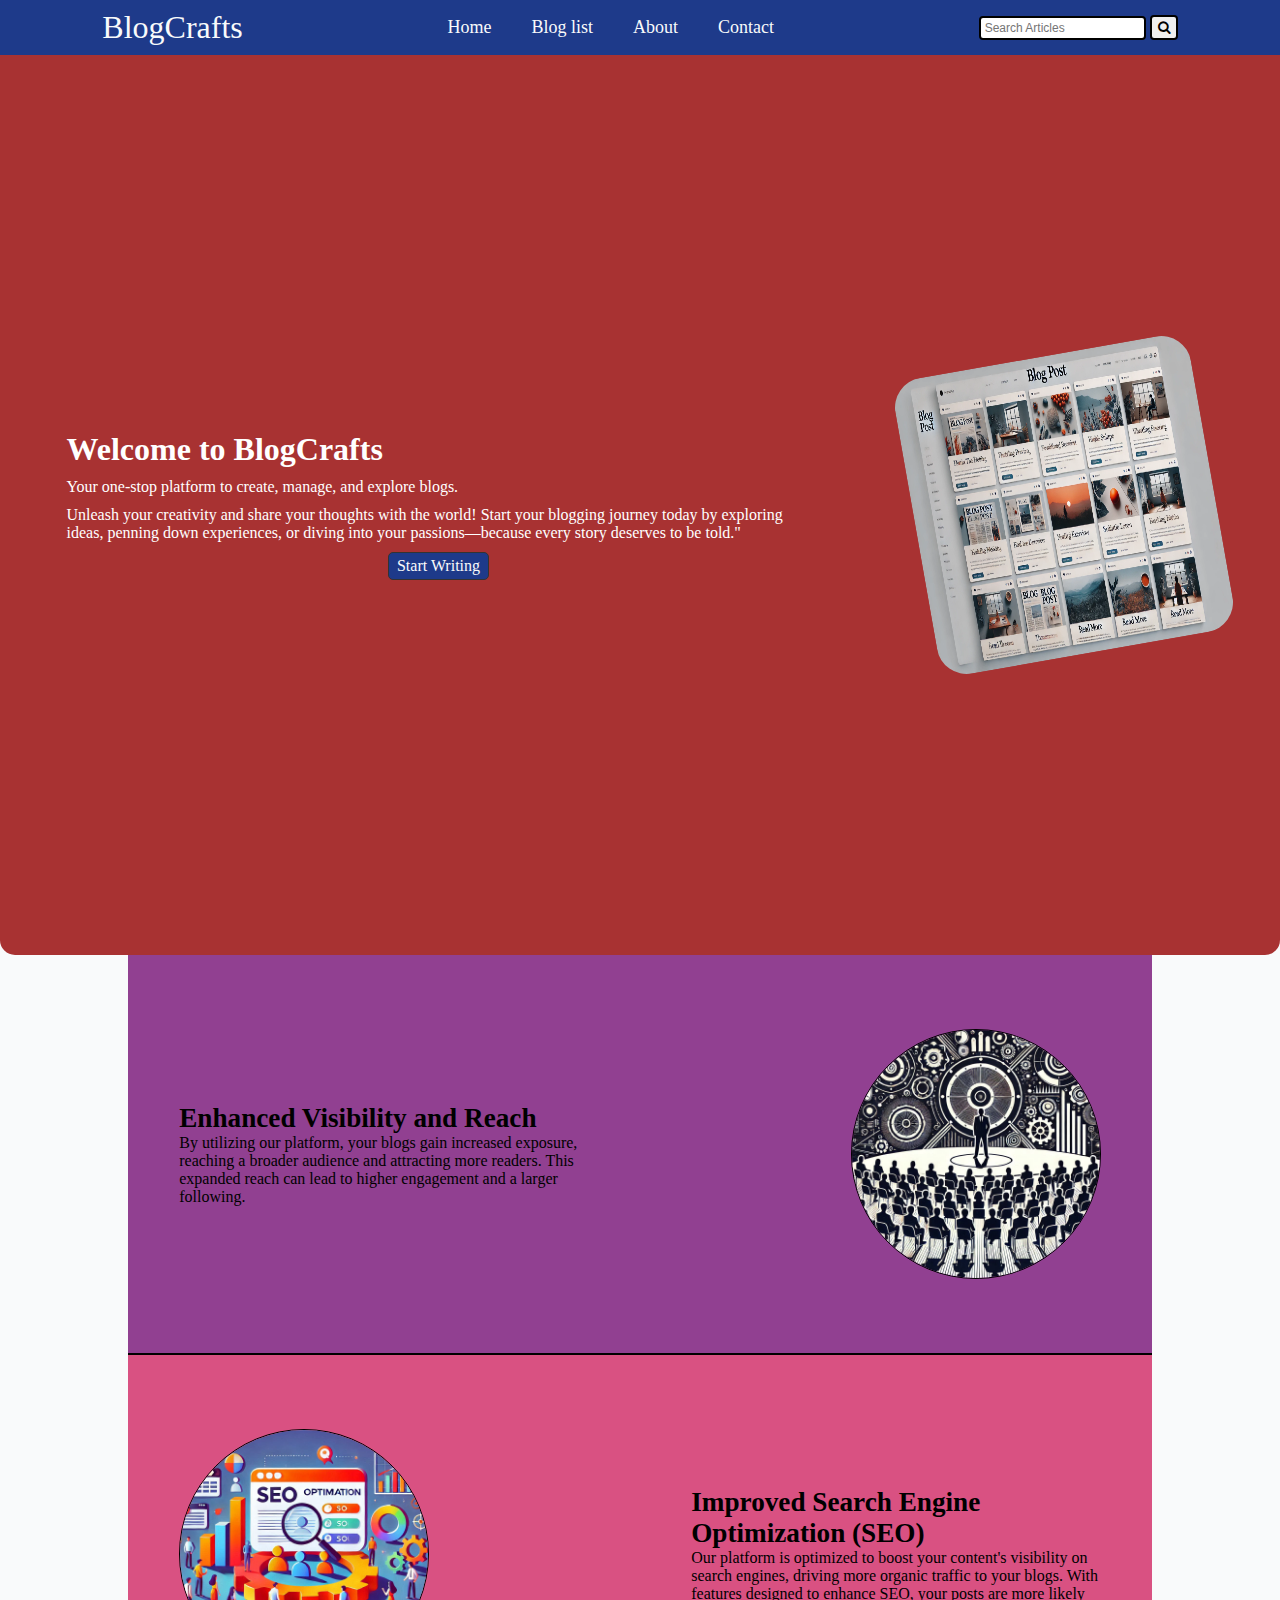
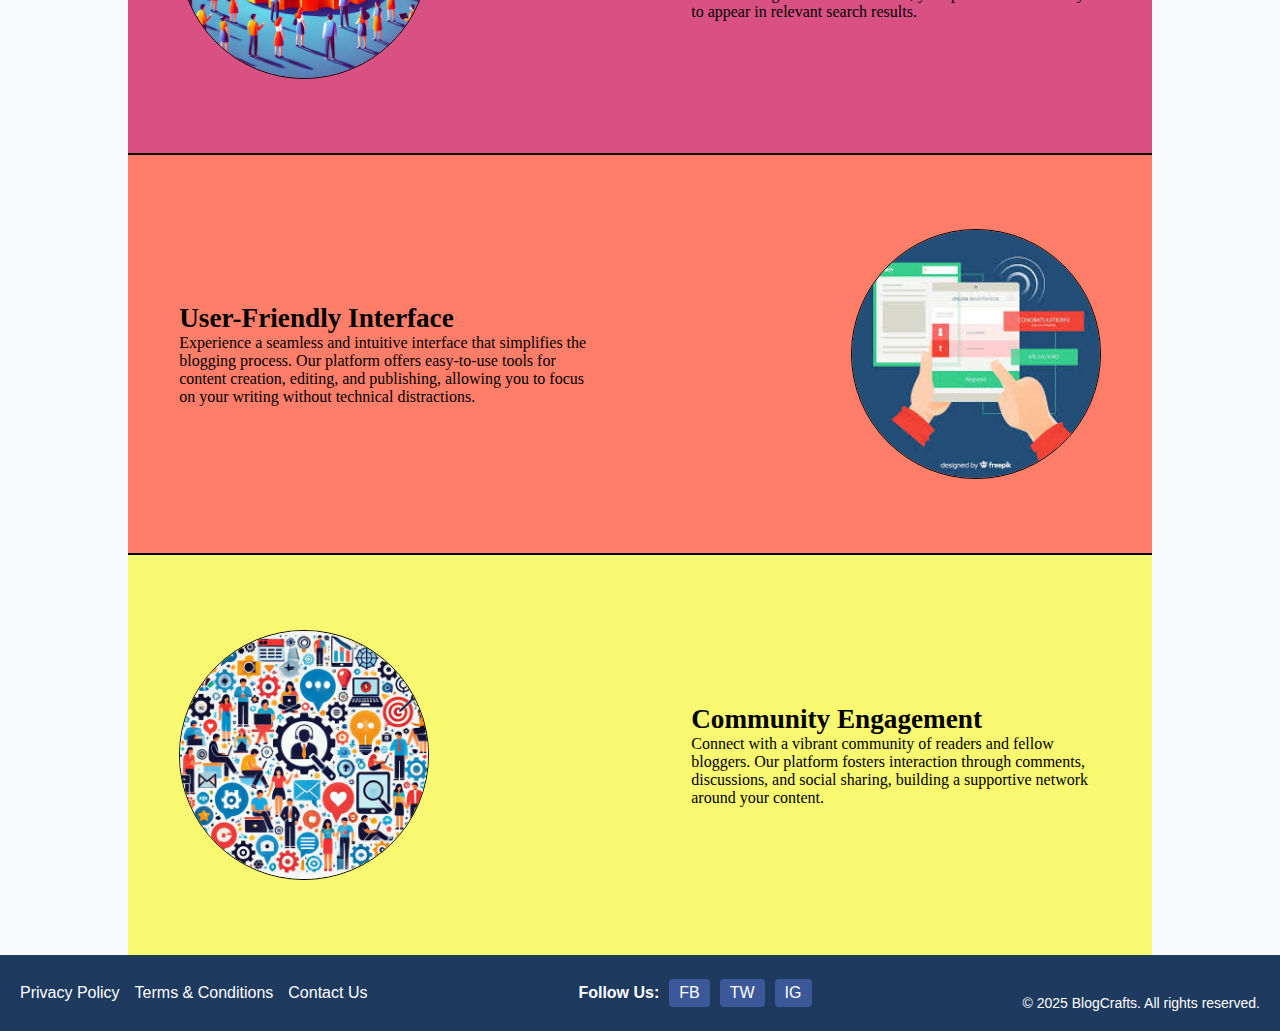
==== index.html @ 9affeb4c "First commit" ====
<!DOCTYPE html>
<html lang="en">
  <head>
    <meta charset="UTF-8" />
    <meta name="viewport" content="width=device-width, initial-scale=1.0" />
    <link rel="stylesheet" href="https://cdnjs.cloudflare.com/ajax/libs/font-awesome/4.7.0/css/font-awesome.min.css">
    <link rel="stylesheet" href="./style.css" />
    <link rel="stylesheet" href="./utils.css" />
    <title>BlogPLatform</title>
  </head> 
  <body>
    <header>
      <nav class="navbar">
        <div class="logo">BlogCrafts</div>

        <ul class="nav-menu">
          <li class="nav-items"><a href="" class="nav-link">Home</a></li>
          <li class="nav-items"><a href="./BlogList.html" class="nav-link" target="_self">Blog list</a></li>
          <li class="nav-items"><a href="#" class="nav-link">About</a></li>
          <li class="nav-items"><a href="#" class="nav-link">Contact</a></li>
        </ul>

        <div class="search">
          <input type="text" placeholder="Search Articles" id="inputA" />
          <!--inputA : input Article-->
          <button id="Asearch"><i class="fa fa-search icon"></i></button>
          <!--Asearch : Article Search-->

          
        </div>
        <span class="searchIcon"><i class="fa fa-search icon"></i></span>
        <div class="hamburger">
          <span class="bar"></span>
          <span class="bar"></span>
          <span class="bar"></span>
        </div>
      </nav>
    </header>

    <main>
      <div class="new-start">
        <div class="text-content">
          <h1>Welcome to BlogCrafts</h1>
          <p>Your one-stop platform to create, manage, and explore blogs.</p>
          <p>
            Unleash your creativity and share your thoughts with the world!
            Start your blogging journey today by exploring ideas, penning down
            experiences, or diving into your passions—because every story
            deserves to be told."
          </p>
          <a href="./Editor.html">Start Writing</a>
        </div>
        <img
          src="./startsecimg.webp"
          alt="this is an image of posted blogs"
          id="startimg"
        />
      </div>

      <section class="content box1">
        <div class="content-left">
          <h2>Enhanced Visibility and Reach</h2>
          <p>
            By utilizing our platform, your blogs gain increased exposure,
            reaching a broader audience and attracting more readers. This
            expanded reach can lead to higher engagement and a larger following.
          </p>
        </div>

        <div class="content-right">
          <img src="./audience.png" alt="typign image" />
        </div>
      </section>
      <section class="content box2">
        <div class="content-left">
          <img src="./SEO.png" alt="SEO image" />
        </div>
        <div class="content-right">
          <h2>Improved Search Engine Optimization (SEO)</h2>
          <p>
            Our platform is optimized to boost your content's visibility on
            search engines, driving more organic traffic to your blogs. With
            features designed to enhance SEO, your posts are more likely to
            appear in relevant search results.
          </p>
        </div>
      </section>
      <section class="content box3">
        <div class="content-left">
          <h2>User-Friendly Interface</h2>
          <p>
            Experience a seamless and intuitive interface that simplifies the
            blogging process. Our platform offers easy-to-use tools for content
            creation, editing, and publishing, allowing you to focus on your
            writing without technical distractions.
          </p>
        </div>
        <div class="content-right">
          <img src="./ufi2.jpg" alt="User friendly interface image" />
        </div>
      </section>
      <section class="content box4">
        <div class="content-left">
          <img src="./community.png" alt="community image" />
        </div>
        <div class="content-right">
          <h2>Community Engagement</h2>
          <p>
            Connect with a vibrant community of readers and fellow bloggers. Our
            platform fosters interaction through comments, discussions, and
            social sharing, building a supportive network around your content.
          </p>
        </div>
      </section>
    </main>

    <footer>
      <div class="footer-container">
        <div class="footer-links">
          <ul>
            <li><a href="#privacy-policy">Privacy Policy</a></li>
            <li><a href="#terms-conditions">Terms & Conditions</a></li>
            <li><a href="#contact">Contact Us</a></li>
          </ul>
        </div>

        <div class="footer-social">
          <p>Follow Us:</p>
          <a href="#" class="social-icon">FB</a>
          <!-- Facebook -->
          <a href="#" class="social-icon">TW</a>
          <!-- Twitter -->
          <a href="#" class="social-icon">IG</a>
          <!-- Instagram -->
        </div>
       
        <div class="footer-copy">
          <p>&copy; 2025 BlogCrafts. All rights reserved.</p>
        </div>
      </div>
    </footer> 
    <script src="./first.js"></script>
  </body>
</html>
---- style.css ----
* {
  margin: 0;
  padding: 0; 
  box-sizing: border-box;
}
body {
  height: 100vh;
  width: 100vw;
  display: flex;
  flex-direction: column;
  align-items: center;
  background-color: #F9FAFB;
 
  background-repeat: no-repeat;
  background-size: cover;
}
header {
  width: 100vw;
  /* background-color: aqua; */
  position: fixed;
  top:0px;
  z-index:5; 
  /* padding: 0 10px; */
}

.navbar {
  display: flex;
  height: 55px;
  justify-content: space-around;
  align-items: center;
  background-color: #1E3A8A;
  color: #F9FAFB;
}
.navbar > ul {
  display: flex;
  justify-content: space-around;
  gap:40px;
  /* max-width: 100%; */
}
.logo {
  font-size: 2rem;
  margin-right: 0 10px;
}
.navbar > ul > li {
  list-style: none;
}
.nav-link {
  text-decoration: none;
  color: #F9FAFB;
  font-size: 18px;
  transition: 0.3s ease-in;
} 
.nav-link:hover{
  color: #A83232;
  font-weight: bolder;
}
.hamburger{
  display: none;
  cursor: pointer;
}
.bar{
  display: block;
  width: 25px;
  height: 3px;
  margin: 5px auto;
  -webkit-transition: all 0.3s ease-in-out;
  transition: all 0.3s ease-in-out;
  background-color: #F9FAFB;
}
.search input {
  font-size: 12px;
  padding: 3px 4px;
  border: 2px solid black;
  border-radius: 4px;
}
.search button {
  padding: 3px 6px;
  border: 2px solid black;
  border-radius: 4px;
} 
.searchIcon{
  display: none;
  cursor: pointer;
}
#Asearch{
  transition: 0.3s;
}
#Asearch:hover{
  background-color: #A83232;
  color: #F9FAFB;
}
.new-start{
 
  width: 100%;
  height: 100vh;
  background-color: #A83232;
  display: flex;
  flex-direction: row;
  justify-content: space-around;
  align-items: center;
  gap:10px;   
  border-bottom-left-radius: 15px;
  border-bottom-right-radius: 15px;
 
  /* background-image: url('./heroimage.jpg'); */
  background-repeat: no-repeat;
  background-size: cover; 

  /* background-image: url('./heroimage.jpg'); */
  transform: scale(1);
  background-size: 100%;
  
  

  padding: 30px 20px;
  /* box-shadow: 2px 4px 50px 5px rgba(0,0,0,0.4); */
  
}
.new-start h1{
  font-size: 2rem;
} 
.content h2{
  font-size: 1.7rem;
}
.new-start div{
  display: flex;
  flex-direction: column;
  justify-content: center;
  align-items: start;
  gap: 10px;
  max-width: 60%; 
  animation: slide 0.7s ease-in-out;
  position: relative;
} 
@keyframes slide {
  from{
    right:100%;
  }
  to{
    right: 0px;
  }
}
@keyframes slide1 {
  from{
    left:100%;
  }
  to{
    left: 0px;
    transform: rotate(-10deg);
  }
  
}

.new-start div a{
  margin: auto;
  padding: 4px 8px;
  border: 1px solid #333;
  border-radius:5px;
  color: #F9FAFB;
  background-color: #1E3A8A;
  font-size: 16px; 
  text-decoration: none;
  cursor: pointer;
}
#startimg{
  height: 300px;
  width: 300px;
  border-radius: 30px;
  animation: slide1 0.7s ease-in-out;
  position: relative;
  transform: rotate(-10deg);
} 
 
.new-start h1,.new-start p{
  color: white;
  /* background-color: rgba(181, 175, 175, 0.645); */
} 
main{
  width: 100%;
  margin-top:55px; 
  display: flex;
  flex-direction: column;
  justify-content: center;
  align-items: center;

}
.content{
  height: 400px;
  width:80%; 
  display: flex;
  justify-content: space-around;
  align-items: center;
  border-bottom: 2px solid black;
} 
.box1{
  background-color: #914091;
  
}  
 .box2{
  background-color: #d95182;
}
.box3{
  background-color: #ff7e69;
}
.box4{
  border-bottom: none; 
  background-color: #f9f871;
}

/* .box5{
  background-color: #f9f871;
}   */
.content-right{
  width: 40%;
  display: flex;
  flex-direction: column;
  justify-content: center;
  align-items: end; 
  animation: slide1 0.7s ease-in-out;
  position: relative;
} 
.content-left{
  width: 40%;
  display: flex;
  flex-direction: column;
  justify-content: center;
  align-content: start;
  animation: slide 0.7s ease-in-out;
  position: relative;
}

.content-right img{
  height: 250px;
  width: 250px;
  border: 1px solid black;
  border-radius: 50%;
} 
.content-left img{
  height: 250px;
  width: 250px;
  border: 1px solid black;
  border-radius: 50%;
} 
.content h2{
  width: 100%;
   text-align: left;
}
/* Footer Styles */
footer {
  width: 100%;
  background-color: #1e3a5f; /* Deep blue tone to match the header */
  color: #ffffff; /* White text for contrast */
  padding: 20px 0;
  font-family: 'Arial', sans-serif;
}

.footer-container {
  max-width: 100%;
  margin: 0 auto;
  padding: 0 20px;
  display: flex;
  flex-wrap: wrap;
  justify-content: space-between;
  align-items: center;
}

.footer-links ul {
  list-style-type: none;
  padding: 0;
  margin: 0;
  display: flex;
  gap: 15px;
}

.footer-links a {
  color: #ffffff; /* White text */
  text-decoration: none;
  transition: color 0.3s ease;
}

.footer-links a:hover {
  color: #ffd700; /* Golden hover effect */
}

.footer-social {
  display: flex;
  align-items: center;
  gap: 10px;
}

.footer-social p {
  margin: 0;
  font-weight: bold;
}

.social-icon {
  color: #ffffff;
  text-decoration: none;
  font-size: 16px;
  padding: 5px 10px;
  border-radius: 4px;
  background-color: #3b5998; /* Default background for icons */
  transition: background-color 0.3s ease, color 0.3s ease;
}

.social-icon:hover {
  background-color: #ffd700; /* Golden hover effect for icons */
  color: #1e3a5f; /* Deep blue text on hover */
}

.footer-copy {
  text-align: center;
  margin-top: 20px;
  font-size: 14px;
}

.footer-copy p {
  margin: 0;
}

.footer-copy a {
  color: #ffffff;
  text-decoration: none;
}

.footer-copy a:hover {
  color: #ffd700; /* Golden hover for attribution link */
}

/* Responsive Design */
@media (max-width: 768px) {
  .hamburger{
    display: block;
  }
  .hamburger.active .bar:nth-child(2){
    opacity: 0;
  }
  .hamburger.active .bar:nth-child(1){
    transform: translateY(8px) rotate(45deg);
  }
  .hamburger.active .bar:nth-child(3){
    transform: translateY(-8px) rotate(-45deg);
  }
  .nav-menu{
    position: fixed;
    left:-100%;
    top:55px;
    gap:0;
    flex-direction: column;
    background-color: #1E3A8A;
    width: 100%;
    /* max-width: 100vw; */
    text-align: center;
    transition: 0.3s;
    z-index: -2;
    padding-top: 40px;
  }
  
  .searchIcon{
    display:block;
  }
  .search{
    position: fixed;
    left:0px;
    top:-100%;
    /* gap:0; */
    background-color: #1E3A8A;
    width:auto;
    max-width: 100vw;
    text-align: left;
    transition: 0.5s;
    z-index: -1;
    padding:15px;
    border-bottom-right-radius: 30px;
  }
  .search.active{
    
    top:55px;
    
  }
  .nav-items{
   margin:20px 0; 
  }
  .nav-menu.active{
    left:0;
    
  }
  .new-start{
    flex-direction: column-reverse;
    align-items: center; 
    height: auto;
  }
  #startimg{
    height: 250px;
    width: 250px;
  }
  .new-start .text-content{
   max-width: 90%;
  }
  .footer-container { 
    width: 100%;
    flex-direction: column;
    justify-content: center;
    align-items: center;
    text-align: center;
  }

  .footer-links ul {
    flex-direction: column;
    gap: 10px;
  }

  .footer-social {
    margin-top: 15px;
  }
}
@media (max-width:666px){
  .content{
    width: 90%;
    flex-direction: column;

    height: auto; 
    padding: 10px 0px;
    gap:20px;
    border-bottom: 1px solid black;
  } 
  .content-right img{
    height: 170px;
    width: 170px;
   
  } 
  .content-left img{
    height: 170px;
    width: 170px;
   
  } 
  .content-right{
    width: 80%;
    display: flex;
    flex-direction: column;
    align-items: center; 
   
  } 
  .content-left{
    width: 80%;
    display: flex;
    flex-direction: column;
    align-items: center;
    
}
.box4{
  border-bottom: none;
}
.box1,.box3{
  flex-direction: column-reverse;
}
} 
@media (max-width:400px) {
  #startimg{
    height: auto;
    width: 90%;
    min-width: 140px;
    min-height: 140px;
  
  } 
  .content-left img{
    height: 90%;
    width: 90%;
    min-width: 130px;
    min-height: 130px;
  } 
  .content-right img{
    height: 90%;
    width: 90%;
    min-width: 130px;
    min-height: 130px;
  }
}
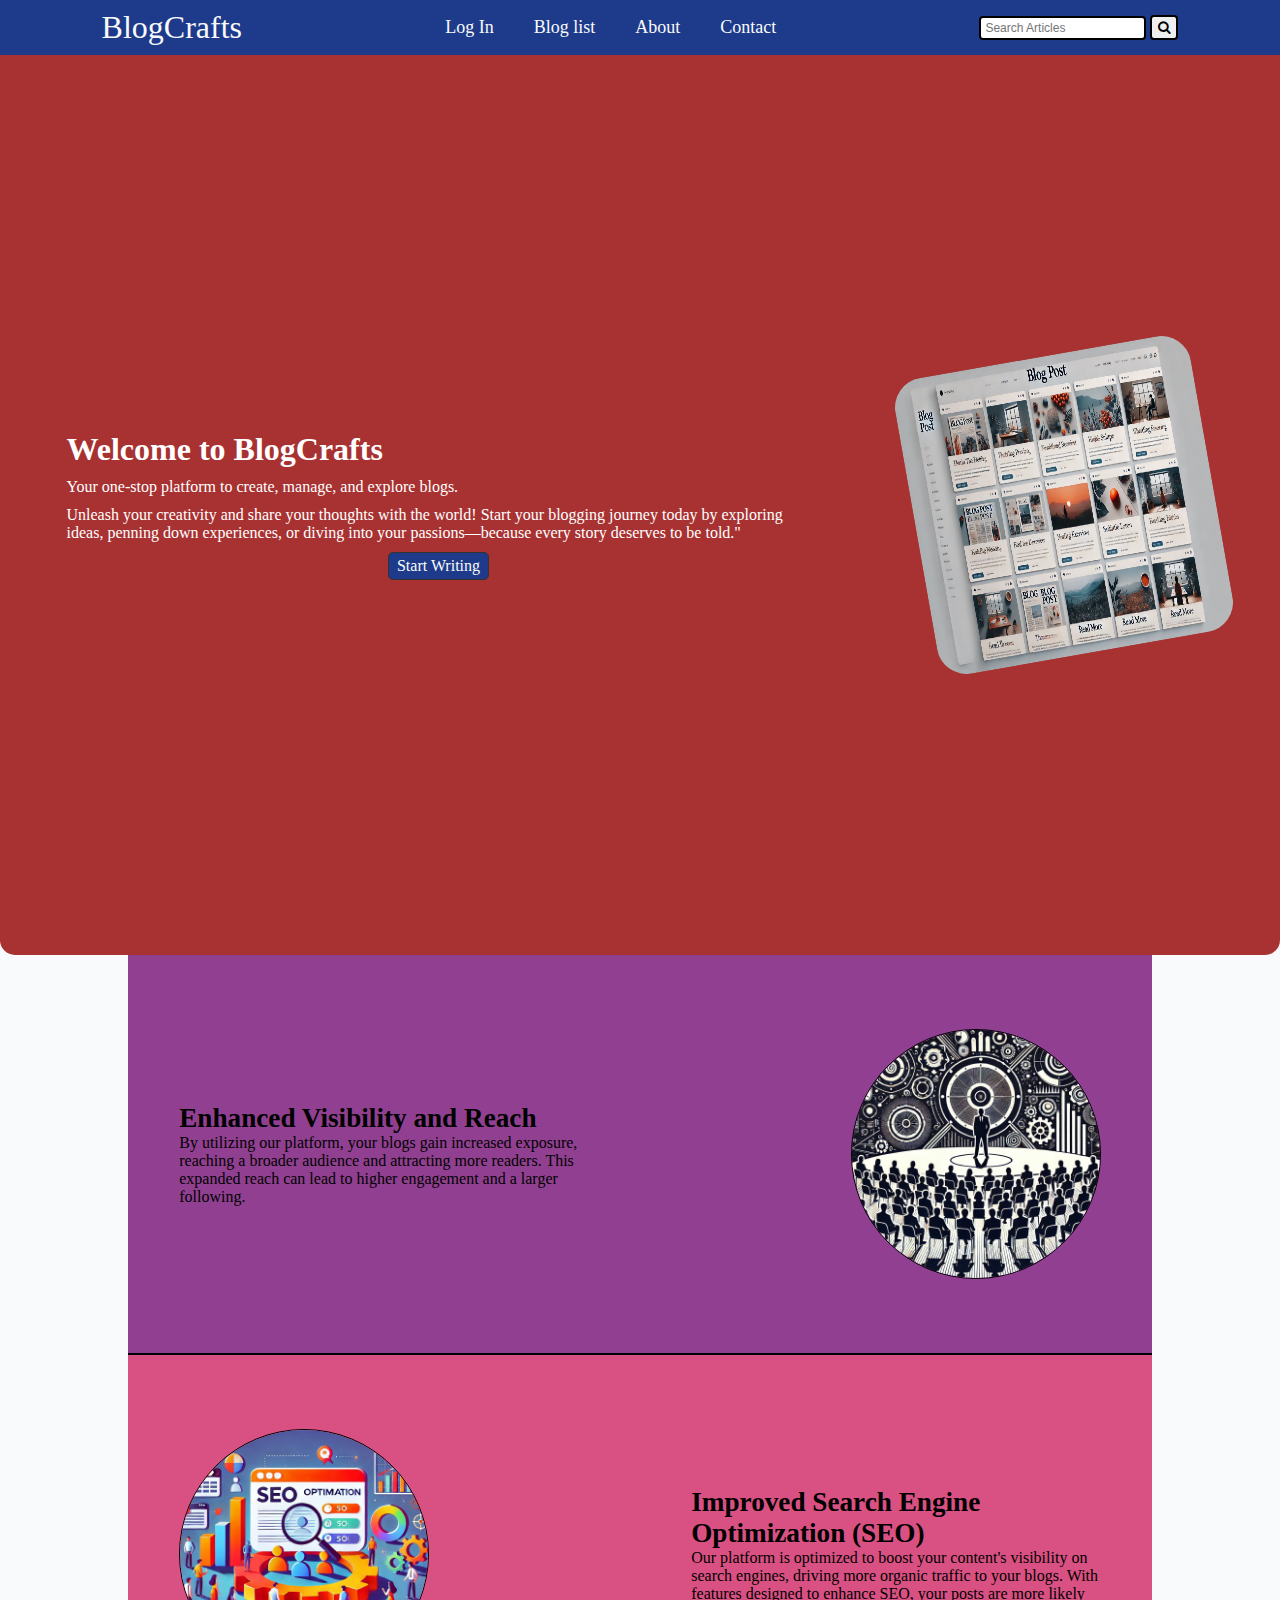
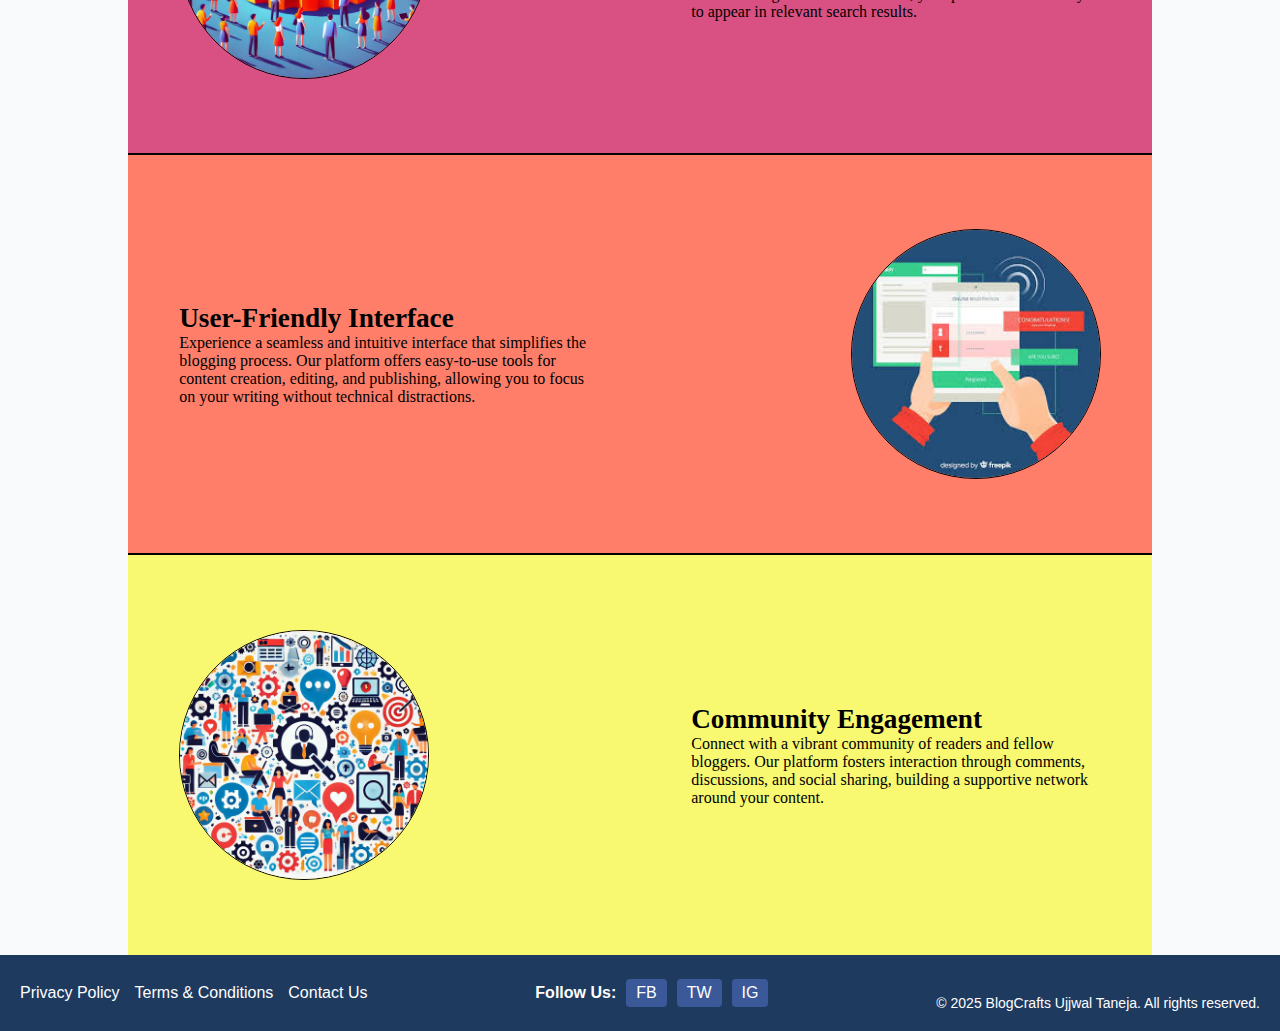
==== commit 21cf6745: "MY Second change" ====
--- a/index.html
+++ b/index.html
@@ -6,7 +6,7 @@
     <link rel="stylesheet" href="https://cdnjs.cloudflare.com/ajax/libs/font-awesome/4.7.0/css/font-awesome.min.css">
     <link rel="stylesheet" href="./style.css" />
     <link rel="stylesheet" href="./utils.css" />
-    <title>BlogPLatform</title>
+    <title>BlogCrafts</title>
   </head> 
   <body>
     <header>
@@ -14,7 +14,7 @@
         <div class="logo">BlogCrafts</div>
 
         <ul class="nav-menu">
-          <li class="nav-items"><a href="" class="nav-link">Home</a></li>
+          <li class="nav-items"><a href="./Editor.html" class="nav-link">Log In</a></li>
           <li class="nav-items"><a href="./BlogList.html" class="nav-link" target="_self">Blog list</a></li>
           <li class="nav-items"><a href="#" class="nav-link">About</a></li>
           <li class="nav-items"><a href="#" class="nav-link">Contact</a></li>
@@ -135,7 +135,7 @@
         </div>
        
         <div class="footer-copy">
-          <p>&copy; 2025 BlogCrafts. All rights reserved.</p>
+          <p>&copy; 2025 BlogCrafts Ujjwal Taneja. All rights reserved.</p>
         </div>
       </div>
     </footer> 
--- a/style.css
+++ b/style.css
@@ -388,7 +388,8 @@
   .new-start{
     flex-direction: column-reverse;
     align-items: center; 
-    height: auto;
+    height: auto; 
+    gap:20px;
   }
   #startimg{
     height: 250px;
